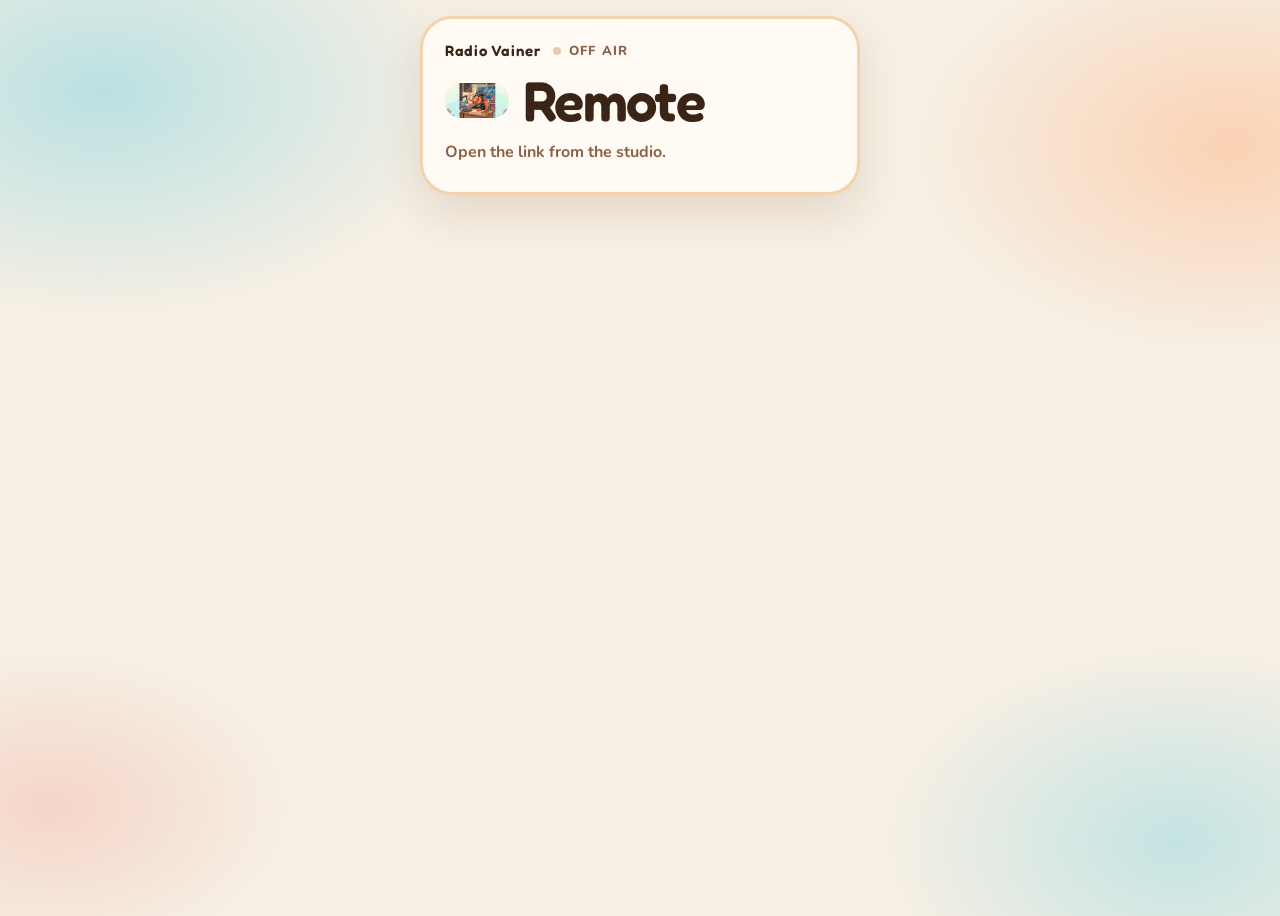
==== remote.html @ 6764886a "Add a phone remote that runs the booth while the laptop keeps the mix. Co-authored-by: Cursor <curso" ====
<!DOCTYPE html>
<html lang="en">
<head>
  <meta charset="utf-8">
  <meta name="viewport" content="width=device-width, initial-scale=1, viewport-fit=cover">
  <meta name="referrer" content="no-referrer">
  <title>Remote · Radio Vainer</title>
  <meta name="theme-color" content="#f6efe4">
  <link rel="icon" href="favicon.png" type="image/png">
  <link rel="preconnect" href="https://fonts.googleapis.com">
  <link rel="preconnect" href="https://fonts.gstatic.com" crossorigin>
  <link href="https://fonts.googleapis.com/css2?family=Fredoka:wght@500;600;700&family=Nunito:wght@600;700;800&display=swap" rel="stylesheet">
  <link rel="stylesheet" href="css/radio.css">
</head>
<body>
  <main class="chassis remote">
    <header class="mast">
      <a class="brand link" href="./">Radio Vainer</a>
      <span id="air" class="air off">Off air</span>
    </header>

    <div class="studio-head">
      <img class="logo logo-mark" src="logo.jpg" alt="">
      <h1>Remote</h1>
    </div>
    <p id="listeners" class="listeners"></p>
    <p id="note" class="note" role="status">Open the link from the studio.</p>

    <div id="deck" hidden>
      <button id="go-live" class="tune" type="button" aria-pressed="false">Go live</button>

      <section class="channel">
        <button id="mic" class="channel-btn" type="button" aria-pressed="false">Microphone</button>
        <canvas id="mic-meter" class="meter" aria-hidden="true"></canvas>
        <label class="fader">
          <span>Level <b class="level">100</b></span>
          <input id="mic-gain" type="range" min="0" max="150" value="100" aria-valuetext="100">
        </label>
      </section>

      <section class="channel">
        <h2>Music</h2>
        <p id="music-note" class="hint">Start music on the laptop.</p>
        <canvas id="music-meter" class="meter" aria-hidden="true"></canvas>
        <label class="fader">
          <span>Level <b class="level">80</b></span>
          <input id="music-gain" type="range" min="0" max="150" value="80" aria-valuetext="80">
        </label>
        <button id="music-stop" class="channel-btn" type="button" hidden>Stop music</button>
      </section>

      <div class="mix-modes">
        <button id="mode-speak" class="channel-btn fade-btn" type="button" aria-pressed="false">Speak</button>
        <button id="mode-play" class="channel-btn fade-btn" type="button" aria-pressed="false">Play</button>
        <button id="mode-auto" class="channel-btn fade-btn" type="button" aria-pressed="false">Auto</button>
      </div>

      <section class="channel">
        <h2>Guest</h2>
        <p id="guest-who" class="now">No caller</p>
        <canvas id="guest-meter" class="meter" aria-hidden="true"></canvas>
        <label class="fader">
          <span>Level <b class="level">100</b></span>
          <input id="guest-gain" type="range" min="0" max="150" value="100" aria-valuetext="100">
        </label>
        <button id="guest-drop" class="channel-btn" type="button" hidden>Drop caller</button>
      </section>

      <label class="title-field">
        <span>Message</span>
        <input id="message" type="text" maxlength="140" placeholder="A line for listeners" autocomplete="off">
      </label>
    </div>
  </main>
  <script type="module" src="js/remote.js"></script>
</body>
</html>
---- css/radio.css ----
:root {
  color-scheme: light;
  --bg: #f6efe4;
  --face: #fffaf3;
  --ink: #3a2418;
  --muted: #8a6248;
  --line: rgba(196, 122, 62, 0.28);
  --amber: #f07832;
  --live: #e23b3b;
  --aqua: #b7e0e2;
  --shadow: 0 18px 40px rgba(120, 72, 32, 0.14);
  font-family: Nunito, "Arial Rounded MT Bold", "Trebuchet MS", sans-serif;
}

* { box-sizing: border-box; }

body {
  margin: 0;
  min-height: 100vh;
  background:
    radial-gradient(520px 320px at 8% 10%, rgba(183, 224, 226, 0.95), transparent 70%),
    radial-gradient(460px 300px at 96% 16%, rgba(255, 186, 140, 0.55), transparent 68%),
    radial-gradient(420px 280px at 92% 92%, rgba(183, 224, 226, 0.8), transparent 70%),
    radial-gradient(340px 220px at 4% 88%, rgba(240, 120, 100, 0.22), transparent 70%),
    var(--bg);
  color: var(--ink);
}

button, input { font: inherit; color: inherit; }

a { color: #d25a22; }

.chassis,
.booth {
  width: min(440px, calc(100% - 32px));
  margin: max(16px, env(safe-area-inset-top)) auto 32px;
  padding: 22px 22px 24px;
  border: 3px solid #f3d2ae;
  border-radius: 32px;
  background: var(--face);
  box-shadow: var(--shadow);
}

.booth { width: min(880px, calc(100% - 32px)); }

.logo {
  display: block;
  width: 100%;
  height: auto;
  margin: 16px 0 0;
  border-radius: 22px;
}

.booth .logo {
  width: min(100%, 560px);
  margin-right: auto;
  margin-left: auto;
}

.logo-mark,
.booth .logo.logo-mark {
  width: min(100%, 168px);
  margin: 8px auto 0;
}

.mast {
  display: flex;
  align-items: center;
  gap: 12px;
}

.brand {
  letter-spacing: 0.08em;
  font-family: Fredoka, Nunito, sans-serif;
  font-size: 15px;
  font-weight: 600;
}

.brand.link { text-decoration: none; color: var(--ink); }

.freq {
  margin-right: auto;
  color: var(--muted);
  font-variant-numeric: tabular-nums;
  letter-spacing: 0.08em;
  font-weight: 800;
}

.air {
  display: inline-flex;
  align-items: center;
  gap: 8px;
  color: var(--muted);
  font-size: 13px;
  font-weight: 800;
  letter-spacing: 0.08em;
  text-transform: uppercase;
}

.air::before {
  content: "";
  width: 8px;
  height: 8px;
  border-radius: 50%;
  background: #e7cbb0;
}

.air.on {
  padding: 4px 8px 4px 10px;
  border-radius: 8px;
  background: var(--live);
  color: #fffaf3;
  box-shadow: 0 2px 0 #c42e2e;
}

.air.on::before {
  background: #fffaf3;
  box-shadow: none;
}

h1 {
  margin: 8px 0 0;
  font-family: Fredoka, Nunito, sans-serif;
  font-size: clamp(36px, 6vw, 56px);
  font-weight: 600;
  letter-spacing: -0.03em;
  line-height: 0.95;
}

.tag, .hint, .note, .listeners {
  color: var(--muted);
  line-height: 1.45;
}

.tag { margin: 10px 0 0; font-weight: 700; }

.now {
  min-height: 1.4em;
  margin: 18px 0 0;
  font-size: 18px;
  font-weight: 800;
}

.host-message {
  margin: 6px 0 0;
  color: var(--muted);
  font-size: 16px;
  font-weight: 700;
}

.host-message[hidden] {
  display: none;
}

.scope {
  display: block;
  width: 100%;
  height: 48px;
  margin-top: 10px;
}

.tune {
  display: block;
  width: 100%;
  margin-top: 14px;
  padding: 16px 20px;
  border: 0;
  border-radius: 999px;
  background: var(--amber);
  color: #fffaf3;
  font-weight: 800;
  letter-spacing: 0.04em;
  cursor: pointer;
  box-shadow: 0 3px 0 #d85a18;
}

.tune:focus-visible,
.channel-btn:focus-visible,
.chat-send:focus-visible,
.text-btn:focus-visible,
input:focus-visible,
a:focus-visible {
  outline: 3px solid var(--amber);
  outline-offset: 3px;
}

.tune[aria-pressed="true"] { background: #ff8d4d; }

.fader, .title-field {
  display: grid;
  gap: 8px;
  margin-top: 18px;
  color: var(--muted);
  font-size: 13px;
  font-weight: 800;
  letter-spacing: 0.06em;
  text-transform: uppercase;
}

input[type="range"] {
  -webkit-appearance: none;
  appearance: none;
  width: 100%;
  height: 44px;
  margin: 0;
  background: transparent;
  cursor: pointer;
}

input[type="range"]::-webkit-slider-runnable-track {
  height: 8px;
  border-radius: 999px;
  background: #f0d3b0;
}

input[type="range"]::-webkit-slider-thumb {
  -webkit-appearance: none;
  width: 28px;
  height: 28px;
  margin-top: -10px;
  border: 3px solid #fffaf3;
  border-radius: 50%;
  background: var(--amber);
  box-shadow: 0 1px 0 #e7c49a;
}

input[type="range"]::-moz-range-track {
  height: 8px;
  border: 0;
  border-radius: 999px;
  background: #f0d3b0;
}

input[type="range"]::-moz-range-thumb {
  width: 28px;
  height: 28px;
  border: 3px solid #fffaf3;
  border-radius: 50%;
  background: var(--amber);
}

.listeners, .note { margin: 14px 0 0; font-weight: 700; }

.listeners:empty, .note:empty { display: none; }

.quiet {
  display: block;
  width: max-content;
  margin: -28px auto 40px;
  color: var(--muted);
  font-size: 14px;
  font-weight: 800;
}

.quiet.in-booth { margin: 22px 0 0; }

.channels {
  display: grid;
  grid-template-columns: 1fr 1fr;
  gap: 16px;
  margin-top: 28px;
}

.guest-channel,
.remote-channel,
.mix-modes { grid-column: 1 / -1; }

.mix-modes {
  display: grid;
  grid-template-columns: repeat(3, 1fr);
  gap: 8px;
}

.studio-grid { margin-top: 8px; }

.mix { min-width: 0; }

.studio-head {
  display: flex;
  align-items: center;
  gap: 14px;
  margin-top: 14px;
}

.studio-head h1 { margin: 0; }

.booth .studio-head .logo.logo-mark {
  width: 72px;
  margin: 0;
  border-radius: 16px;
}

.dock {
  display: grid;
  grid-template-columns: auto minmax(0, 1fr);
  gap: 8px 12px;
  align-items: center;
  margin-top: 16px;
}

.dock .tune {
  grid-column: 1 / -1;
  width: 100%;
  min-width: 0;
  margin: 0;
  padding: 14px 22px;
}

.dock .listeners { margin: 0; min-height: 0; }

.fader > span {
  display: flex;
  justify-content: space-between;
  align-items: baseline;
}

.level {
  color: var(--ink);
  font-variant-numeric: tabular-nums;
}

.guest-share {
  display: flex;
  flex-wrap: wrap;
  gap: 8px;
  margin-top: 14px;
}

.guest-share input {
  flex: 1;
  min-width: 12rem;
  padding: 12px 14px;
  border: 2px solid #f3d2ae;
  border-radius: 14px;
  background: #fff;
  font-size: 14px;
  font-weight: 700;
}

.guest-share .channel-btn {
  width: auto;
  margin-top: 0;
  padding: 12px 16px;
}

.channel {
  padding: 18px;
  border: 2px solid #f3d7b8;
  border-radius: 22px;
  background: #fff6ea;
}

.channel h2,
.chat h2 {
  margin: 0;
  font-family: Fredoka, Nunito, sans-serif;
  font-size: 20px;
  font-weight: 600;
}

.hint { margin: 8px 0 0; font-size: 14px; font-weight: 700; text-transform: none; letter-spacing: 0; }

.channel > .channel-btn:first-child { margin-top: 0; }

.channel-btn {
  width: 100%;
  margin-top: 16px;
  padding: 12px 14px;
  border: 2px solid #f3c49a;
  border-radius: 999px;
  background: #fffaf3;
  font-weight: 800;
  cursor: pointer;
}

.channel-btn:disabled { opacity: 0.55; cursor: wait; }

.channel-btn[aria-pressed="true"] {
  border-color: transparent;
  background: var(--amber);
  color: #fffaf3;
}

.meter {
  display: block;
  width: 100%;
  height: 22px;
  margin-top: 14px;
}

.fades {
  display: grid;
  grid-template-columns: 1fr 1fr;
  gap: 8px;
  margin-top: 12px;
}

.fade-btn {
  min-height: 44px;
  margin-top: 0;
  padding: 12px 14px;
  font-size: 14px;
}

.title-field input,
.chat-compose input {
  padding: 12px 14px;
  border: 2px solid #f3d2ae;
  border-radius: 14px;
  background: #fff;
  text-transform: none;
  letter-spacing: 0;
  font-size: 16px;
  font-weight: 700;
}

.chat {
  margin-top: 28px;
  padding-top: 22px;
  border-top: 2px solid #f3d7b8;
}

.chat-gate { margin-top: 8px; }

.chat-actions {
  display: flex;
  flex-wrap: wrap;
  align-items: center;
  gap: 14px;
  margin-top: 14px;
}

.chat-send {
  padding: 12px 18px;
  border: 0;
  border-radius: 999px;
  background: var(--amber);
  color: #fffaf3;
  font-weight: 800;
  cursor: pointer;
  box-shadow: 0 3px 0 #d85a18;
}

.picture-field {
  margin: 14px 0 0;
  padding: 0;
  border: 0;
}

.picture-field legend {
  padding: 0;
  color: var(--muted);
  font-size: 13px;
  font-weight: 800;
  letter-spacing: 0.06em;
  text-transform: uppercase;
}

.picture-row {
  display: flex;
  flex-wrap: wrap;
  gap: 8px;
  margin-top: 8px;
}

.picture-choice {
  width: 52px;
  height: 52px;
  padding: 4px;
  border: 2px solid #f3d2ae;
  border-radius: 16px;
  background: #fffaf3;
  cursor: pointer;
}

.picture-choice svg { display: block; width: 100%; height: 100%; }

.picture-choice[aria-pressed="true"] {
  border-color: var(--amber);
  box-shadow: 0 0 0 2px var(--amber);
}

.picture-choice:disabled { cursor: default; opacity: 0.55; }

.chat-picture {
  display: inline-flex;
  width: 28px;
  height: 28px;
  flex: none;
}

.chat-picture svg { display: block; width: 100%; height: 100%; }

.chat-you {
  display: flex;
  align-items: center;
  gap: 6px;
  margin: 14px 0;
  color: var(--muted);
  font-weight: 700;
}

.chat-you .chat-picture { width: 24px; height: 24px; }

.chat-you strong {
  color: var(--ink);
  font-weight: 800;
}

.chat-scroll {
  max-height: 280px;
  min-height: 120px;
  overflow-y: auto;
  padding: 14px;
  border: 2px solid #f3d7b8;
  border-radius: 18px;
  background: #fff6ea;
}

.chat-log {
  list-style: none;
  margin: 0;
  padding: 0;
  display: flex;
  flex-direction: column;
  align-items: flex-start;
  gap: 14px;
}

.chat-empty {
  margin: 0;
  color: var(--muted);
  font-weight: 700;
}

.chat-msg {
  display: flex;
  align-items: flex-end;
  gap: 8px;
  max-width: min(100%, 460px);
}

.chat-msg.admin {
  flex-direction: row-reverse;
  align-self: flex-end;
}

.chat-bubble {
  min-width: 0;
  padding: 8px 12px 10px;
  border: 2px solid #f3d7b8;
  border-radius: 18px 18px 18px 6px;
  background: #fff;
}

.chat-msg.admin .chat-bubble {
  border-color: #f3c49a;
  border-radius: 18px 18px 6px 18px;
  background: #fff1e4;
}

.chat-head {
  display: flex;
  align-items: baseline;
  gap: 8px;
}

.chat-notice {
  align-self: center;
  margin: 0;
  color: var(--muted);
  font-size: 13px;
  font-weight: 800;
  text-align: center;
}

.chat-name {
  display: inline-flex;
  align-items: center;
  gap: 8px;
  min-width: 0;
  color: var(--muted);
  font-size: 13px;
  font-weight: 800;
  letter-spacing: 0.04em;
}

.chat-time {
  margin-left: auto;
  color: var(--muted);
  font-size: 11px;
  font-weight: 800;
  white-space: nowrap;
}

.chat-msg.admin .chat-name { color: #d25a22; }

.chat-badge {
  padding: 1px 6px;
  border-radius: 999px;
  background: rgba(240, 120, 50, 0.16);
  font-size: 10px;
  letter-spacing: 0.08em;
  text-transform: uppercase;
}

.chat-text {
  margin: 2px 0 0;
  line-height: 1.4;
  font-weight: 700;
  overflow-wrap: anywhere;
}

.chat-compose {
  position: sticky;
  bottom: calc(8px + var(--keyboard, 0px) + env(safe-area-inset-bottom));
  z-index: 2;
  display: flex;
  flex-wrap: wrap;
  gap: 8px;
  margin-top: 12px;
  padding-top: 8px;
  background: var(--face);
}

.chat-compose input {
  flex: 1 1 160px;
  min-width: 0;
  text-transform: none;
  letter-spacing: 0;
  font-size: 16px;
}

.text-btn {
  padding: 0;
  border: 0;
  background: none;
  color: #d25a22;
  font-size: 14px;
  font-weight: 800;
  text-decoration: underline;
  text-underline-offset: 3px;
  cursor: pointer;
}

.chat-people { margin: 4px 0 12px; }

.chat-people h3 {
  margin: 0;
  color: var(--muted);
  font-family: Fredoka, Nunito, sans-serif;
  font-size: 15px;
  font-weight: 600;
  letter-spacing: 0.06em;
  text-transform: uppercase;
}

.chat-person {
  display: flex;
  align-items: center;
  gap: 8px;
  margin-top: 8px;
  font-weight: 800;
}

.chat-person-label {
  overflow: hidden;
  text-overflow: ellipsis;
  white-space: nowrap;
}

.sr {
  position: absolute;
  width: 1px;
  height: 1px;
  padding: 0;
  margin: -1px;
  overflow: hidden;
  clip: rect(0, 0, 0, 0);
  white-space: nowrap;
  border: 0;
}

[hidden] { display: none !important; }

.chassis .chat-scroll { max-height: min(42vh, 360px); }

@media (min-width: 980px) {
  .booth { width: min(1100px, calc(100% - 48px)); }
  .studio-grid {
    display: grid;
    grid-template-columns: minmax(0, 1.15fr) minmax(300px, 0.85fr);
    gap: 28px;
    align-items: start;
  }
  .booth .chat {
    margin-top: 14px;
    padding: 18px 18px 20px;
    border: 2px solid #f3d7b8;
    border-radius: 22px;
    background: #fff6ea;
    min-height: 280px;
    position: sticky;
    top: 16px;
  }
  .booth .chat-scroll { max-height: min(60vh, 560px); }
  .mix .channels { margin-top: 16px; }
}

@media (max-width: 979px) {
  .channels { grid-template-columns: 1fr; }
  .booth { padding-bottom: calc(128px + env(safe-area-inset-bottom)); }
  .dock {
    position: fixed;
    z-index: 5;
    left: 12px;
    right: 12px;
    bottom: calc(10px + var(--keyboard, 0px) + env(safe-area-inset-bottom));
    display: grid;
    grid-template-columns: auto minmax(0, 1fr);
    gap: 2px 12px;
    align-items: center;
    margin-top: 0;
    padding: 10px 12px 12px;
    border: 3px solid #f3d2ae;
    border-radius: 22px;
    background: var(--face);
    box-shadow: var(--shadow);
  }
  .dock .tune { margin: 0; }
  .dock .listeners { text-align: right; }
  .booth .chat-compose {
    bottom: calc(120px + var(--keyboard, 0px) + env(safe-area-inset-bottom));
  }
  .booth .studio-head .logo.logo-mark { width: 64px; }
}

.chassis.remote {
  padding-bottom: calc(28px + env(safe-area-inset-bottom));
}

.remote .channel,
.remote .mix-modes { margin-top: 16px; }

.remote .studio-head .logo.logo-mark {
  width: 64px;
  margin: 0;
  border-radius: 16px;
}

@media (prefers-reduced-motion: reduce) {
  .air.on::before { box-shadow: none; }
}
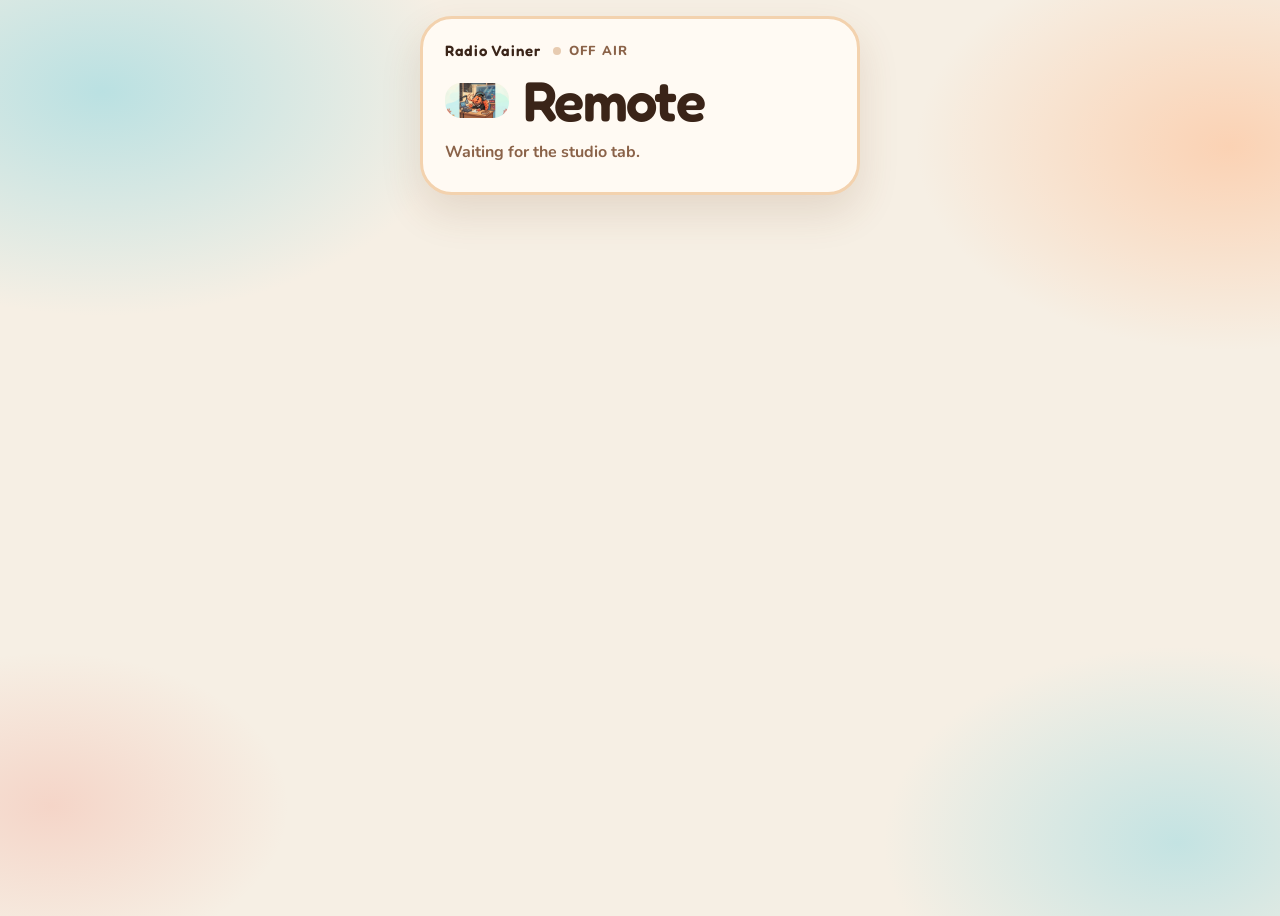
==== commit 2c851a96: "Keep one remote link so the phone can reopen the same booth. Co-authored-by: Cursor <cursoragent@cur" ====
--- a/remote.html
+++ b/remote.html
@@ -24,7 +24,7 @@
       <h1>Remote</h1>
     </div>
     <p id="listeners" class="listeners"></p>
-    <p id="note" class="note" role="status">Open the link from the studio.</p>
+    <p id="note" class="note" role="status">Waiting for the studio tab.</p>
 
     <div id="deck" hidden>
       <button id="go-live" class="tune" type="button" aria-pressed="false">Go live</button>
